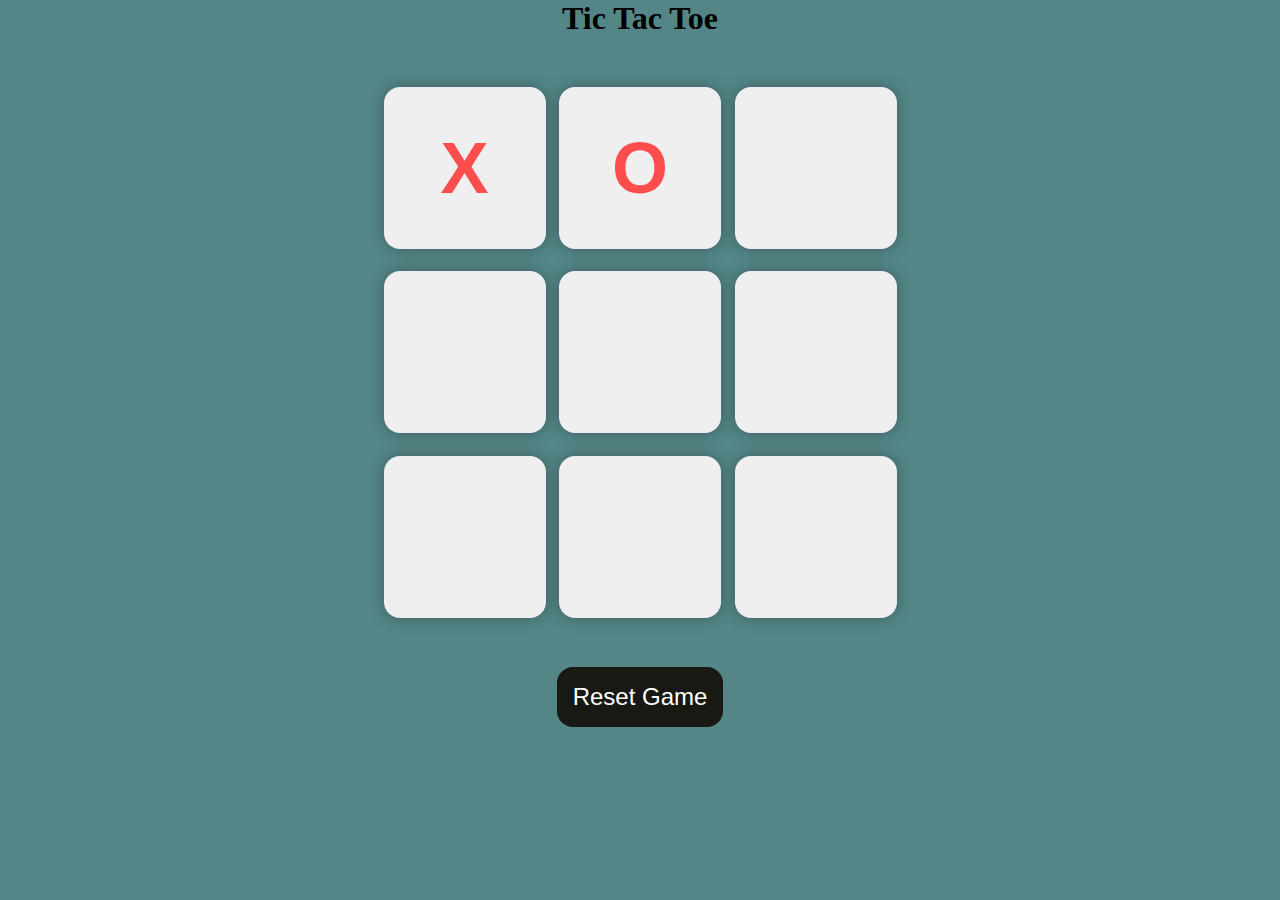
==== 02-ticTacToeGame/index.html @ fdd40900 "Created the basic html and css structure for the game" ====
<!DOCTYPE html>
<html lang="en">
<head>
  <meta charset="UTF-8">
  <meta name="viewport" content="width=device-width, initial-scale=1.0">
  <link rel="stylesheet" href="style.css">
  <title>Tick Tac Toe Game</title>
</head>
<body>

  <main>
    <h1>Tic Tac Toe</h1> 

    <div class="container">
      <div class="game">
        <button class="box">X</button>
        <button class="box">O</button>
        <button class="box"></button>
        <button class="box"></button>
        <button class="box"></button>
        <button class="box"></button>
        <button class="box"></button>
        <button class="box"></button>
        <button class="box"></button>
      </div>
    </div>

    <button class="reset">Reset Game</button>
    
  </main>


  
</body>
</html>
---- 02-ticTacToeGame/style.css ----
*{
  margin:0;
  padding:0;
  box-sizing: border-box;
}

body{
  background-color: #548687;
  text-align: center;
}

.container{
  height: 70vh;
  display: flex;
  justify-content: center;
  align-items: center;
}



.game{
  height: 60vmin;
  width: 60vmin;
  display: flex;
  flex-wrap: wrap;
  justify-content: center;
  align-items: center;
  gap: 1.5vmin;
}

.box{
  height: 18vmin;
  width: 18vmin;
  border-radius: 1rem;
  border: none;
  box-shadow: 0 0 1rem rgba(0,0,0,0.3);
  font-size: 8vmin;
  font-weight: 700;
  color: rgb(253, 77, 77)
}

.reset{
  padding: 1rem;
  font-size: 1.5rem;
  background-color: #191913;
  color: #fff;
  border-radius: 1rem;
  border: none;
}
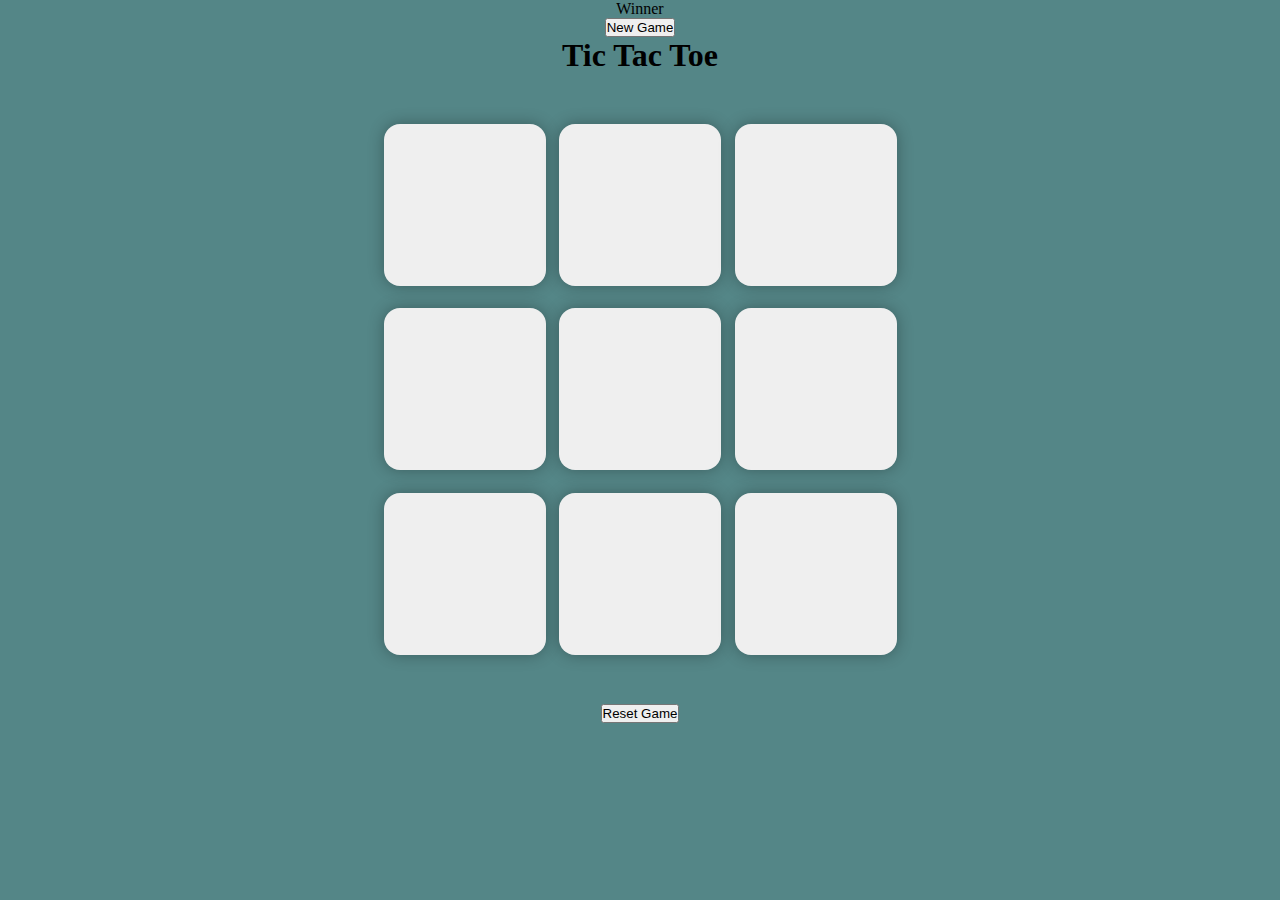
==== commit f1554833: "add btns" ====
--- a/02-ticTacToeGame/index.html
+++ b/02-ticTacToeGame/index.html
@@ -8,13 +8,21 @@
 </head>
 <body>
 
+  <div class="msg-container hide">
+    <p class="msg "> Winner</p>
+  </div>
+  <button class="new-btn">New Game</button>
+
   <main>
+
+   
+    
     <h1>Tic Tac Toe</h1> 
 
     <div class="container">
       <div class="game">
-        <button class="box">X</button>
-        <button class="box">O</button>
+        <button class="box"></button>
+        <button class="box"></button>
         <button class="box"></button>
         <button class="box"></button>
         <button class="box"></button>
@@ -25,9 +33,11 @@
       </div>
     </div>
 
-    <button class="reset">Reset Game</button>
+    <button class="reset-btn">Reset Game</button>
     
   </main>
+
+  <script src="app.js"></script>
 
 
   
